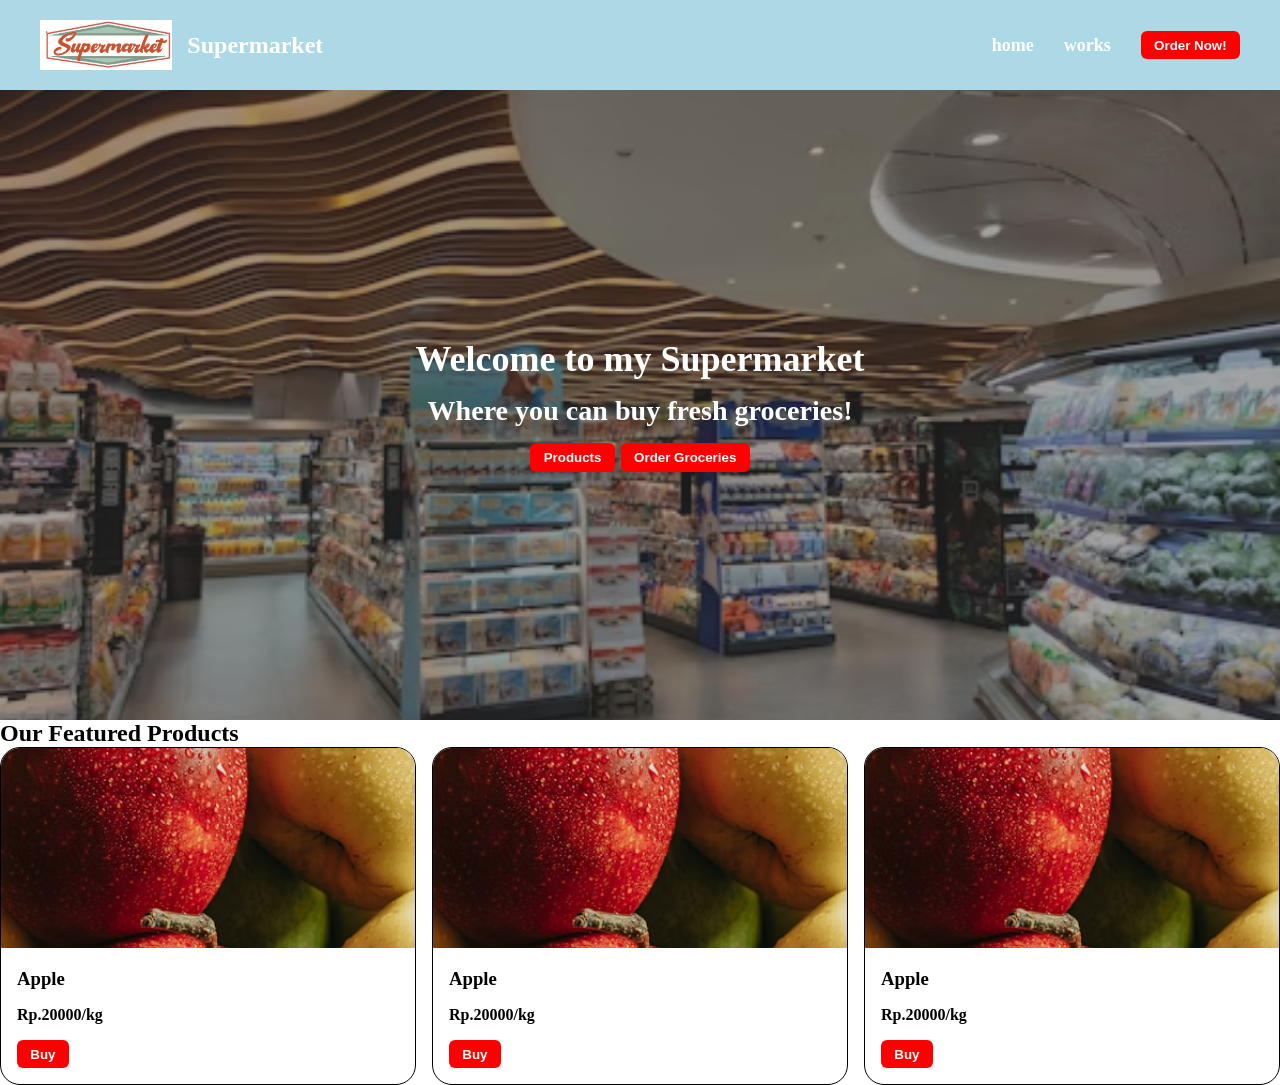
==== pertemuan 3/index.html @ dadaaeb8 "pertemuan 3" ====
<!DOCTYPE html>
<html lang="en">

<head>
    <meta charset="UTF-8">
    <meta name="viewport" content="width=device-width, initial-scale=1.0">
    <title>Landing Site Supermarket</title>
    <link rel="stylesheet" href="styles.css">
</head>

<body>

    <header>
        <div class="brand">

            <img src="./image.png" alt="logo supermarket" height="50px">
            <h2>Supermarket</h2>

        </div>


        <nav>
            <ul>
                <li><a href="/index.html">home</a></li>
                <li><a href="./works.html">works</a></li>
                <li><button>Order Now!</button>
                </li>
            </ul>
        </nav>
    </header>

    <section class="hero">
        <img src="supermarket2.png" alt="foto supermarket">

        <div class="hero-text">

            <h2>Welcome to my Supermarket</h2>
            <h3> Where you can buy fresh groceries!</h3>

            <div>
                <button>Products</button>
                <button>Order Groceries</button>

            </div>
        </div>

    </section>

    <section>

        <h1>Our Featured Products</h1>
        <div class="product-list">

            <div class="product">
                <img src="apples.png" alt="apples">
                <div class="product-text">
                    <h3>Apple</h3>
                    <h4>Rp.20000/kg</h4>
                    <button>Buy</button>
                </div>

            </div>

            <div class="product">
                <img src="apples.png" alt="apples">
                <div class="product-text">
                    <h3>Apple</h3>
                    <h4>Rp.20000/kg</h4>
                    <button>Buy</button>
                </div>

            </div>

            <div class="product">
                    <img src="apples.png" alt="apples">
                    <div class="product-text">
                        <h3>Apple</h3>
                        <h4>Rp.20000/kg</h4>
                        <button>Buy</button>
                    </div>
                </div>
        </div>
    </section>
</body>

</html>
---- pertemuan 3/styles.css ----
header{
    background-color: lightblue;
    color: white;
    display:flex;
    justify-content: space-between;
    padding: 20px 40px;
    align-items: center;

}

*{
    margin: 0;
}

header a{
    color: white;
    text-decoration: none;
    font-size: large;
    font-weight: 600;
}

header a:hover{
    color: black;
    background-color: rgb(59, 58, 121);
    transition: all 0.2s ease-in-out ;
}

header h2:hover{
    color:deepskyblue;
    background-color:white;
    transition: all 0.2s ease-in-out;
}

header ul{
    display: flex;
    list-style: none;
    gap: 30px;
    align-items: center;
}

.brand{
        display: flex;
        align-items: center;
        gap: 15px;

}

button{
    background-color: red;
    padding: 0.5em 1em;
    border: none;
    border-radius: 6px;
    font-weight: bold;
    color: white;
}

button:hover{
    cursor: pointer;
    background-color: black;
}

.hero{
    position: relative;
    height: 70vh;
    /* background-color: red; */
    color:white;
    display: flex;
    justify-content: center;
    align-items: center;


}

.hero img{
    position: absolute;
    top: 0;
    left: 0;
    z-index: -1;
    width: 100%;
    height: 100%;
    object-fit:cover;
    filter:brightness(0.6) opacity(90%);
}

.hero-text{
    display: flex;
    flex-direction: column;
    align-items: center;
    font-size: 1.5em;
    gap: 0.6em;

}

.product{
    border: 1px solid black;
    width: 20%;
    border-radius: 20px;
    overflow: hidden;
    flex: 1 0 300px;
    
}

.product img{
    width: 100%;
    height: 200px;
    object-fit: cover;
  
}

.product-text{
    padding: 1em;
    display: flex;
    flex-direction: column;
    gap: 1em;
}
.product-list{
    display: flex;
    gap: 1em;
    flex-wrap: wrap;
}

.product-text button{
    align-self: flex-start;
}
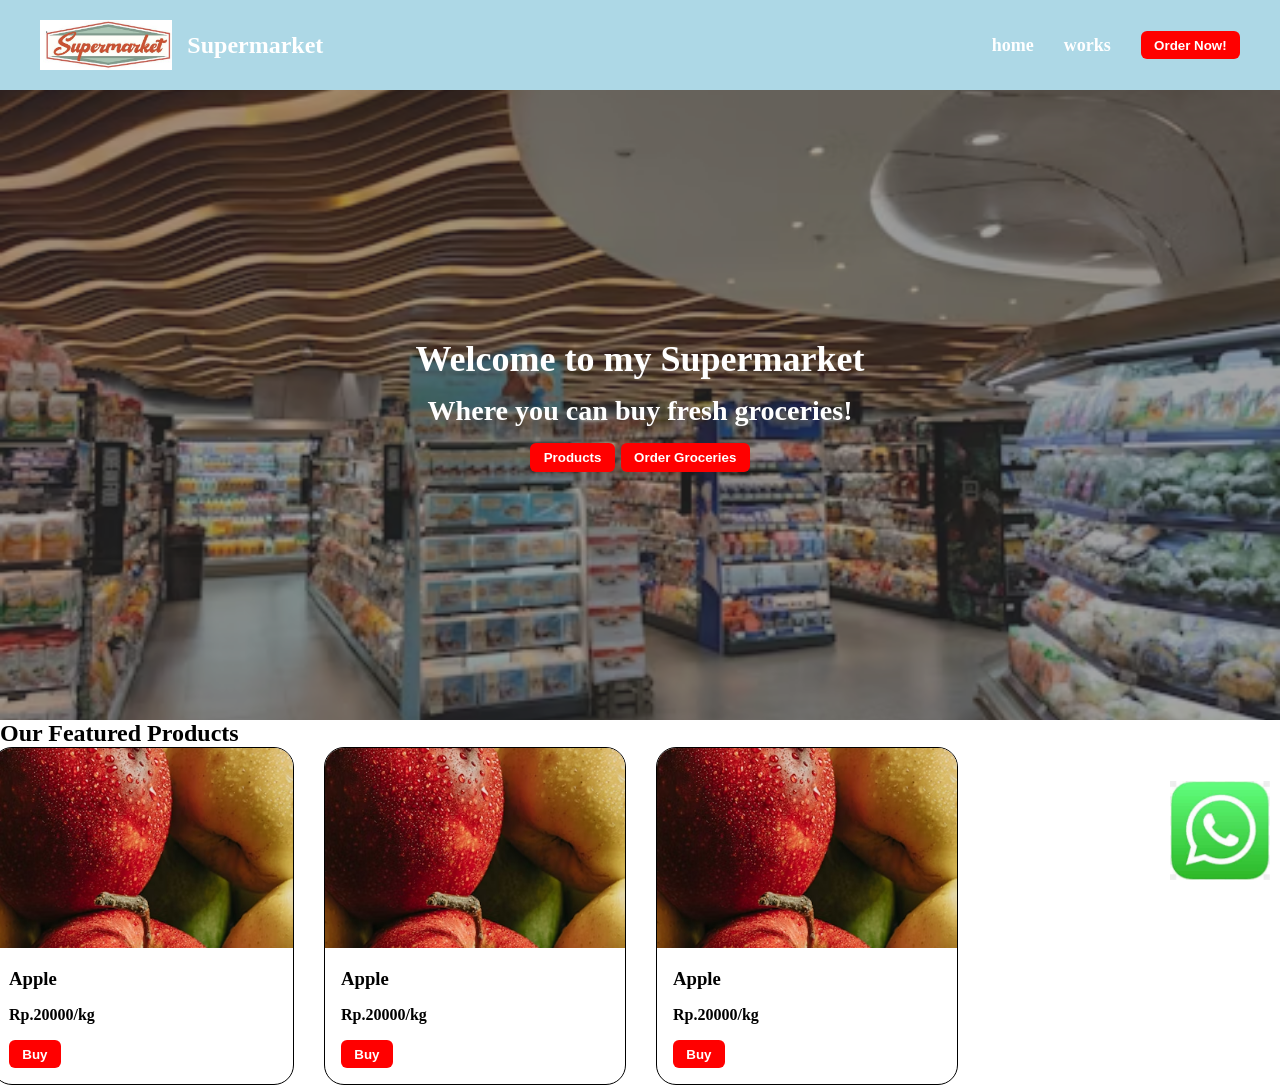
==== commit 6eb61f13: "updates pertemuan 4" ====
--- a/pertemuan 3/index.html
+++ b/pertemuan 3/index.html
@@ -46,7 +46,7 @@
 
     </section>
 
-    <section>
+    <!-- <section>
 
         <h1>Our Featured Products</h1>
         <div class="product-list">
@@ -80,7 +80,51 @@
                     </div>
                 </div>
         </div>
+    </section> -->
+
+    <section>
+
+        <h1>Our Featured Products</h1>
+        <div class="product-list-grid">
+
+            <div class="product">
+                <img src="apples.png" alt="apples">
+                <div class="product-text">
+                    <h3>Apple</h3>
+                    <h4>Rp.20000/kg</h4>
+                    <button>Buy</button>
+                </div>
+
+            </div>
+
+            <div class="product">
+                <img src="apples.png" alt="apples">
+                <div class="product-text">
+                    <h3>Apple</h3>
+                    <h4>Rp.20000/kg</h4>
+                    <button>Buy</button>
+                </div>
+
+            </div>
+
+            <div class="product">
+                    <img src="apples.png" alt="apples">
+                    <div class="product-text">
+                        <h3>Apple</h3>
+                        <h4>Rp.20000/kg</h4>
+                        <button>Buy</button>
+                    </div>
+                </div>
+        </div>
     </section>
+
+<a href="https://wa.me/6282213446210?text=testing123" >
+    <img src="WALOGO.png" alt="logo whatsapp" class="whatsapp">
+</a>
+
+
+
+
 </body>
 
 </html>
--- a/pertemuan 3/styles.css
+++ b/pertemuan 3/styles.css
@@ -1,51 +1,51 @@
-header{
+header {
     background-color: lightblue;
     color: white;
-    display:flex;
+    display: flex;
     justify-content: space-between;
     padding: 20px 40px;
     align-items: center;
 
 }
 
-*{
+* {
     margin: 0;
 }
 
-header a{
+header a {
     color: white;
     text-decoration: none;
     font-size: large;
     font-weight: 600;
 }
 
-header a:hover{
+header a:hover {
     color: black;
     background-color: rgb(59, 58, 121);
-    transition: all 0.2s ease-in-out ;
-}
-
-header h2:hover{
-    color:deepskyblue;
-    background-color:white;
     transition: all 0.2s ease-in-out;
 }
 
-header ul{
+header h2:hover {
+    color: deepskyblue;
+    background-color: white;
+    transition: all 0.2s ease-in-out;
+}
+
+header ul {
     display: flex;
     list-style: none;
     gap: 30px;
     align-items: center;
 }
 
-.brand{
-        display: flex;
-        align-items: center;
-        gap: 15px;
+.brand {
+    display: flex;
+    align-items: center;
+    gap: 15px;
 
 }
 
-button{
+button {
     background-color: red;
     padding: 0.5em 1em;
     border: none;
@@ -54,16 +54,16 @@
     color: white;
 }
 
-button:hover{
+button:hover {
     cursor: pointer;
     background-color: black;
 }
 
-.hero{
+.hero {
     position: relative;
     height: 70vh;
     /* background-color: red; */
-    color:white;
+    color: white;
     display: flex;
     justify-content: center;
     align-items: center;
@@ -71,18 +71,18 @@
 
 }
 
-.hero img{
+.hero img {
     position: absolute;
     top: 0;
     left: 0;
     z-index: -1;
     width: 100%;
     height: 100%;
-    object-fit:cover;
-    filter:brightness(0.6) opacity(90%);
+    object-fit: cover;
+    filter: brightness(0.6) opacity(90%);
 }
 
-.hero-text{
+.hero-text {
     display: flex;
     flex-direction: column;
     align-items: center;
@@ -91,34 +91,89 @@
 
 }
 
-.product{
+.product {
     border: 1px solid black;
     width: 20%;
     border-radius: 20px;
     overflow: hidden;
     flex: 1 0 300px;
-    
+
 }
 
-.product img{
+.product img {
     width: 100%;
     height: 200px;
     object-fit: cover;
-  
+
 }
 
-.product-text{
+.product-text {
     padding: 1em;
     display: flex;
     flex-direction: column;
     gap: 1em;
 }
-.product-list{
+
+.product-list {
     display: flex;
     gap: 1em;
     flex-wrap: wrap;
 }
 
-.product-text button{
+.product-text button {
     align-self: flex-start;
+}
+
+.featured-products-grid {
+    padding: 2em;
+}
+
+.product-list-grid {
+    display: grid;
+    grid-template-columns: repeat(4, minmax(300px, 1fr));
+    gap: 2em;
+    justify-content: center;
+}
+
+.product-list-grid .product {
+    width: 100%;
+}
+
+/* large screen */
+@media screen and (max-width: 1024px) {
+    .product-list-grid {
+        display: grid;
+        grid-template-columns: repeat(4, minmax(300px, 1fr));
+        gap: 2em;
+        justify-content: center;
+    }
+}
+
+.whatsapp{
+    position: fixed;
+    bottom: 20px;
+    right: 10px;
+    width: 100px;
+}
+
+/* medium screen */
+@media screen and (max-width: 768px) {
+    .product-list-grid {
+        display: grid;
+        grid-template-columns: repeat(2, minmax(300px, 1fr));
+        gap: 2em;
+        justify-content: center;
+    }
+}
+
+
+/* small screen */
+@media screen and (max-width: 640px) {
+    .product-list-grid {
+        display: grid;
+        grid-template-columns: repeat(1, minmax(300px, 1fr));
+        gap: 2em;
+        justify-content: center;
+        background-color: blue;
+    }
 }
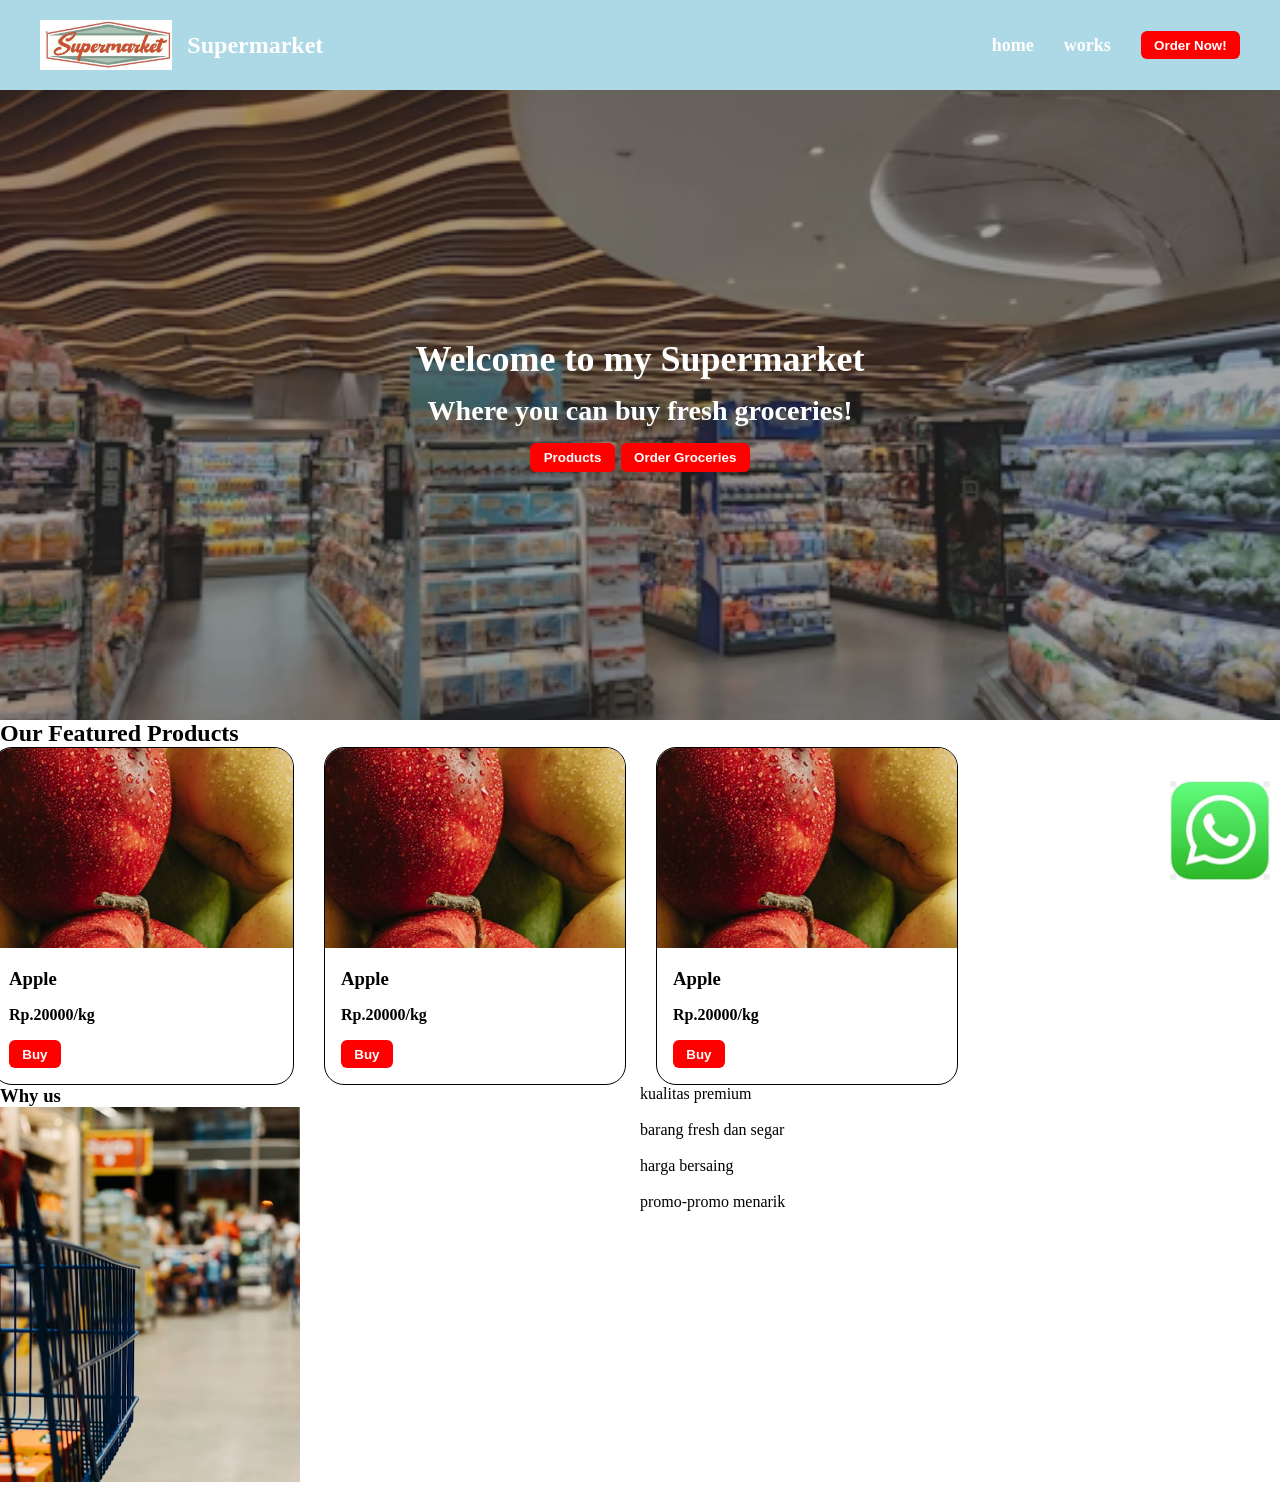
==== commit e9c62666: "update why us" ====
--- a/pertemuan 3/index.html
+++ b/pertemuan 3/index.html
@@ -122,6 +122,47 @@
     <img src="WALOGO.png" alt="logo whatsapp" class="whatsapp">
 </a>
 
+<section class="why-us">
+    
+    <div class="foto-kiri">
+        <h3>Why us</h3>
+        <img src="supermarket.png" alt="foto supermarket">
+
+    </div>
+    <div>
+        <div >
+            <p>kualitas premium</p>
+            <img src=""" alt="">
+        
+        </div>
+        
+        <div>
+            <p>barang fresh dan segar</p>
+            <img src="" alt="">
+
+        </div>
+        
+        <div>
+            <p>harga bersaing</p>
+            <img src="" alt="">
+
+        </div>
+        
+        <div>
+            <p>promo-promo menarik</p>
+            <img src="" alt="">
+        </div>
+        
+    </div>
+    <div></div>
+
+
+
+
+
+
+</section>
+
 
 
 
--- a/pertemuan 3/styles.css
+++ b/pertemuan 3/styles.css
@@ -139,6 +139,23 @@
     width: 100%;
 }
 
+.why-us {
+    display: grid;
+    grid-template-columns: 1fr 1fr;
+}
+
+.foto-kiri img{
+    width: 300px;
+}
+
+/* .why-us > div{
+    flex: 1;
+} */
+
+
+
+
+
 /* large screen */
 @media screen and (max-width: 1024px) {
     .product-list-grid {
@@ -176,4 +193,5 @@
         justify-content: center;
         background-color: blue;
     }
-}+}
+
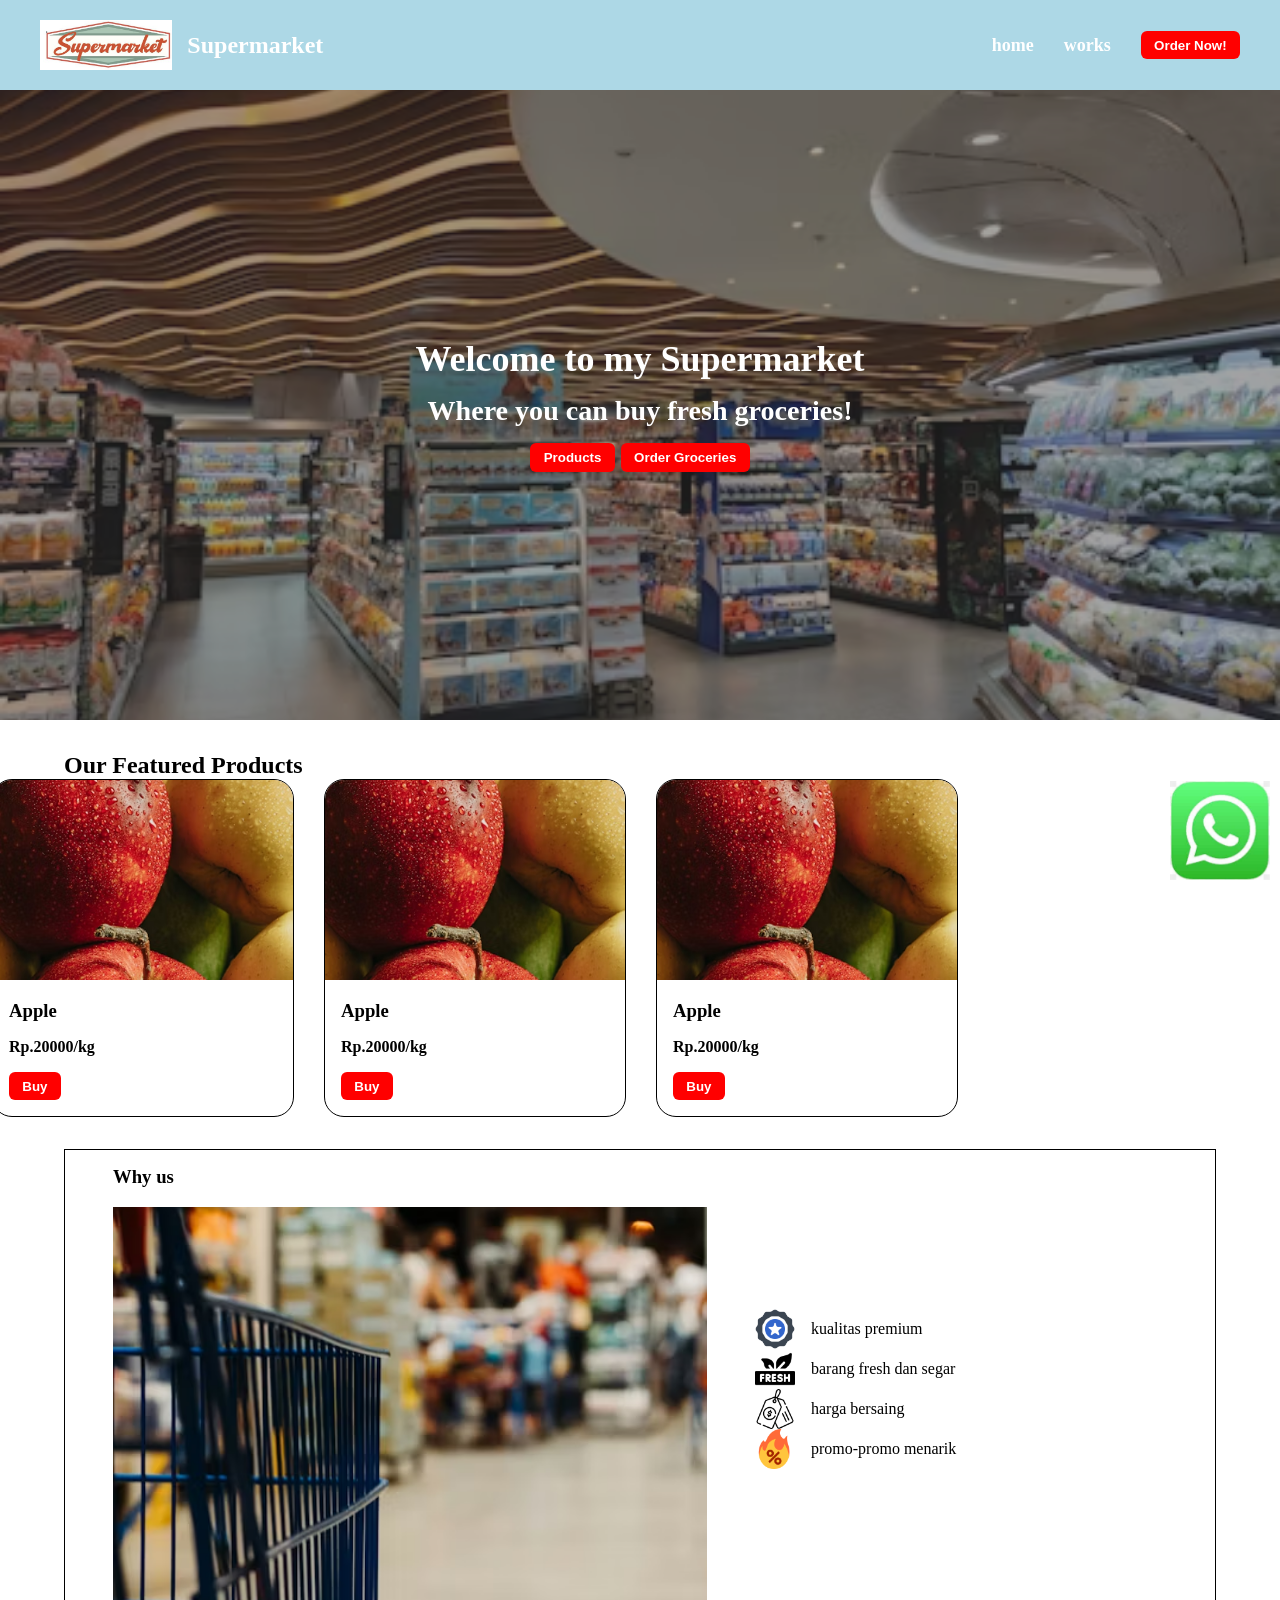
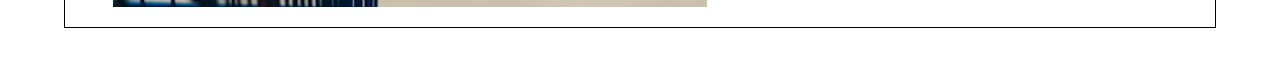
==== commit 81f459fe: "Update icon for why us" ====
--- a/pertemuan 3/index.html
+++ b/pertemuan 3/index.html
@@ -46,32 +46,32 @@
 
     </section>
 
-    <!-- <section>
+    <main>
+        <section class="">
+            <h1>Our Featured Products</h1>
+            <div class="product-list-grid">
 
-        <h1>Our Featured Products</h1>
-        <div class="product-list">
+                <div class="product">
+                    <img src="apples.png" alt="apples">
+                    <div class="product-text">
+                        <h3>Apple</h3>
+                        <h4>Rp.20000/kg</h4>
+                        <button>Buy</button>
+                    </div>
 
-            <div class="product">
-                <img src="apples.png" alt="apples">
-                <div class="product-text">
-                    <h3>Apple</h3>
-                    <h4>Rp.20000/kg</h4>
-                    <button>Buy</button>
                 </div>
 
-            </div>
+                <div class="product">
+                    <img src="apples.png" alt="apples">
+                    <div class="product-text">
+                        <h3>Apple</h3>
+                        <h4>Rp.20000/kg</h4>
+                        <button>Buy</button>
+                    </div>
 
-            <div class="product">
-                <img src="apples.png" alt="apples">
-                <div class="product-text">
-                    <h3>Apple</h3>
-                    <h4>Rp.20000/kg</h4>
-                    <button>Buy</button>
                 </div>
 
-            </div>
-
-            <div class="product">
+                <div class="product">
                     <img src="apples.png" alt="apples">
                     <div class="product-text">
                         <h3>Apple</h3>
@@ -79,89 +79,46 @@
                         <button>Buy</button>
                     </div>
                 </div>
-        </div>
-    </section> -->
+            </div>
+        </section>
 
-    <section>
+        <a href="https://wa.me/6282213446210?text=testing123">
+            <img src="WALOGO.png" alt="logo whatsapp" class="whatsapp">
+        </a>
 
-        <h1>Our Featured Products</h1>
-        <div class="product-list-grid">
-
-            <div class="product">
-                <img src="apples.png" alt="apples">
-                <div class="product-text">
-                    <h3>Apple</h3>
-                    <h4>Rp.20000/kg</h4>
-                    <button>Buy</button>
+        <section class="why-us">
+            <div class="foto-kiri">
+                <h3>Why us</h3>
+                <img src="supermarket.png" alt="foto supermarket">
+            </div>
+            
+            <div class="features">
+                <div>
+                    <img src="./img/star.png" alt="">
+                    <p>kualitas premium</p>
                 </div>
 
-            </div>
-
-            <div class="product">
-                <img src="apples.png" alt="apples">
-                <div class="product-text">
-                    <h3>Apple</h3>
-                    <h4>Rp.20000/kg</h4>
-                    <button>Buy</button>
+                <div>
+                    <img src="./img/fresh.png" alt="">
+                    <p>barang fresh dan segar</p>
                 </div>
 
+                <div>
+                    <img src="./img/price-tag.png" alt="">
+                    <p>harga bersaing</p>
+
+                </div>
+
+                <div>
+                    <img src="./img/hot-sale.png" alt="">
+                    <p>promo-promo menarik</p>
+                </div>
+                
             </div>
+        </section>
 
-            <div class="product">
-                    <img src="apples.png" alt="apples">
-                    <div class="product-text">
-                        <h3>Apple</h3>
-                        <h4>Rp.20000/kg</h4>
-                        <button>Buy</button>
-                    </div>
-                </div>
-        </div>
-    </section>
+    </main>
 
-<a href="https://wa.me/6282213446210?text=testing123" >
-    <img src="WALOGO.png" alt="logo whatsapp" class="whatsapp">
-</a>
-
-<section class="why-us">
-    
-    <div class="foto-kiri">
-        <h3>Why us</h3>
-        <img src="supermarket.png" alt="foto supermarket">
-
-    </div>
-    <div>
-        <div >
-            <p>kualitas premium</p>
-            <img src=""" alt="">
-        
-        </div>
-        
-        <div>
-            <p>barang fresh dan segar</p>
-            <img src="" alt="">
-
-        </div>
-        
-        <div>
-            <p>harga bersaing</p>
-            <img src="" alt="">
-
-        </div>
-        
-        <div>
-            <p>promo-promo menarik</p>
-            <img src="" alt="">
-        </div>
-        
-    </div>
-    <div></div>
-
-
-
-
-
-
-</section>
 
 
 
--- a/pertemuan 3/styles.css
+++ b/pertemuan 3/styles.css
@@ -125,6 +125,7 @@
 }
 
 .featured-products-grid {
+    /* margin-top: 2em; */
     padding: 2em;
 }
 
@@ -141,20 +142,44 @@
 
 .why-us {
     display: grid;
-    grid-template-columns: 1fr 1fr;
-}
-
-.foto-kiri img{
-    width: 300px;
-}
-
-/* .why-us > div{
-    flex: 1;
-} */
-
-
-
-
+    grid-template-columns: 3fr 2fr;
+    margin-top: 2em;
+    border: 1px solid black;
+}
+
+.foto-kiri {
+    padding: 1em 3em;
+}
+
+.foto-kiri img {
+    width: 100%;
+    height: 400px;
+    object-fit: cover;
+}
+
+.foto-kiri h3 {
+    margin-bottom: 1em;
+}
+
+main {
+    margin: 2em 4em;
+}
+
+.features {
+    display: flex;
+    flex-direction: column;
+    justify-content: center;
+}
+
+.features > div {
+    display: flex;
+    align-items: center;
+    gap: 1em;
+}
+
+.features img {
+    width: 40px;
+}
 
 /* large screen */
 @media screen and (max-width: 1024px) {
@@ -166,7 +191,7 @@
     }
 }
 
-.whatsapp{
+.whatsapp {
     position: fixed;
     bottom: 20px;
     right: 10px;
@@ -193,5 +218,4 @@
         justify-content: center;
         background-color: blue;
     }
-}
-
+}
